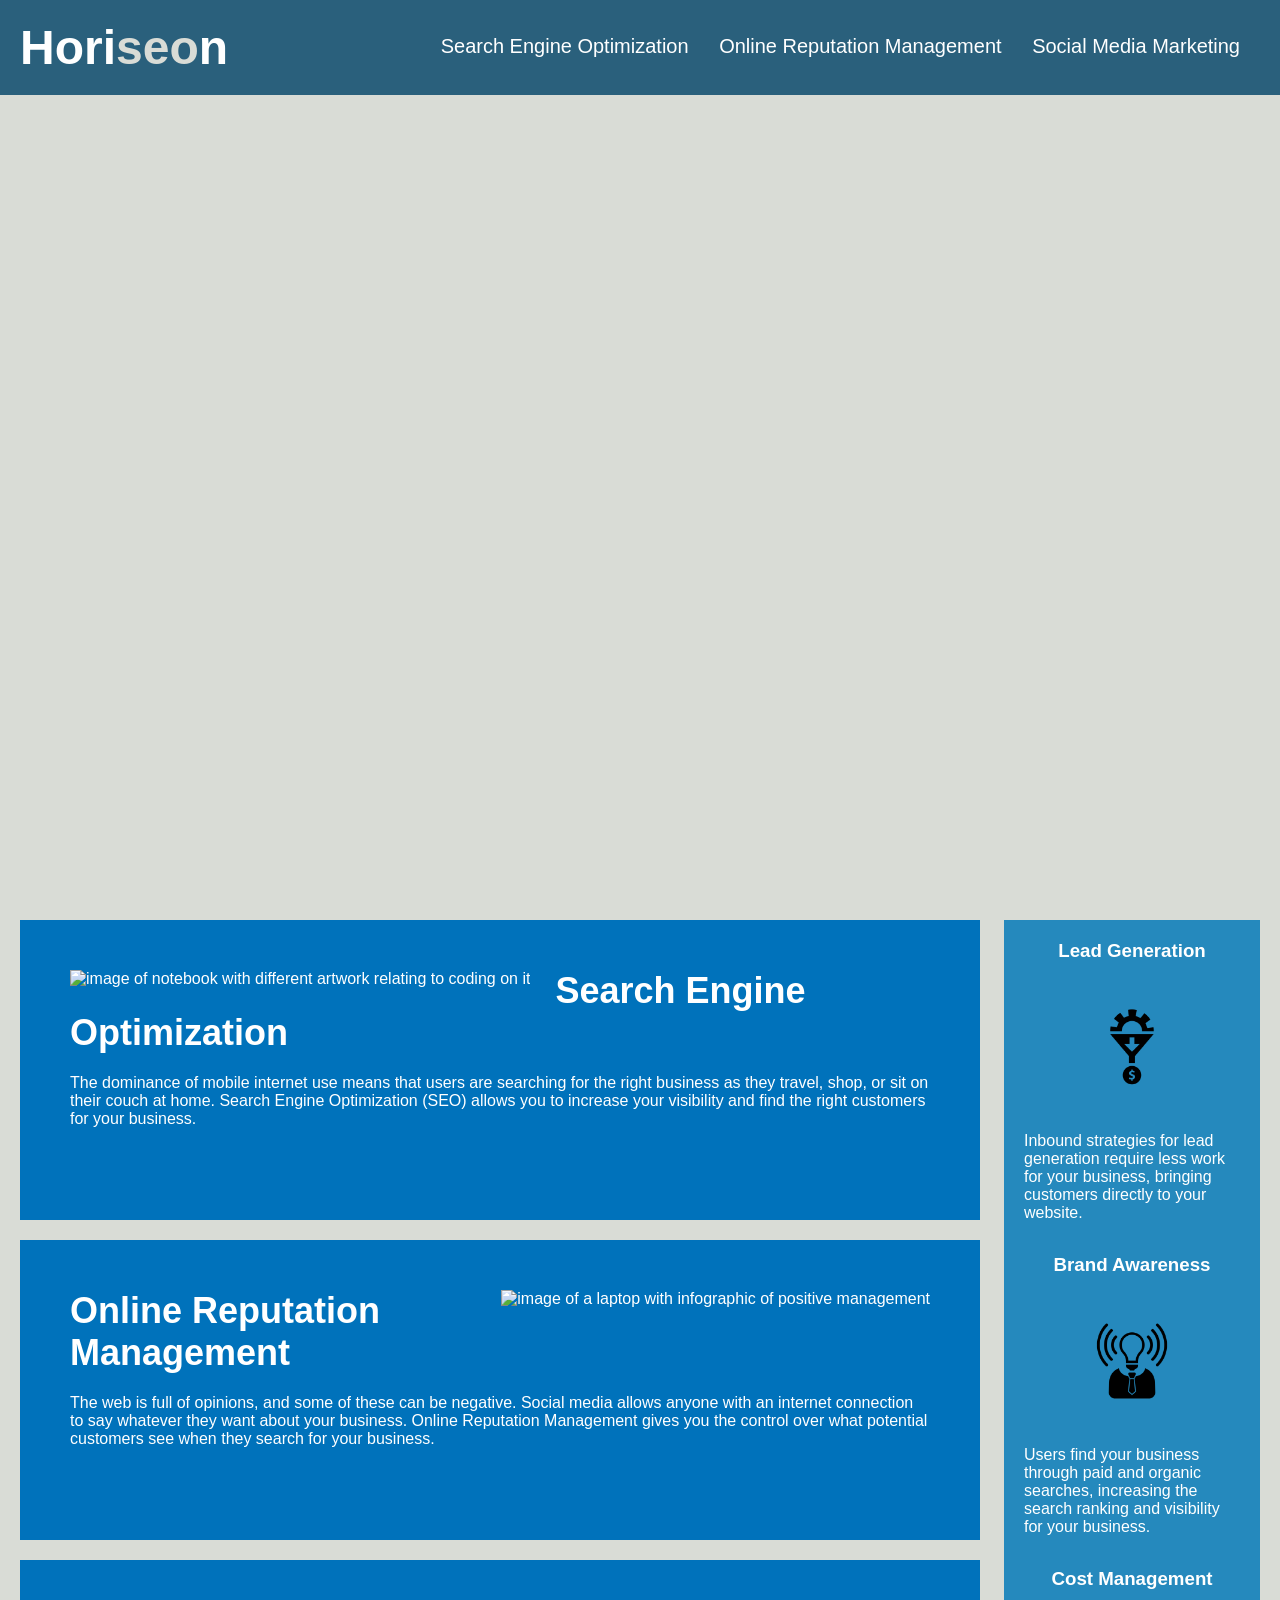
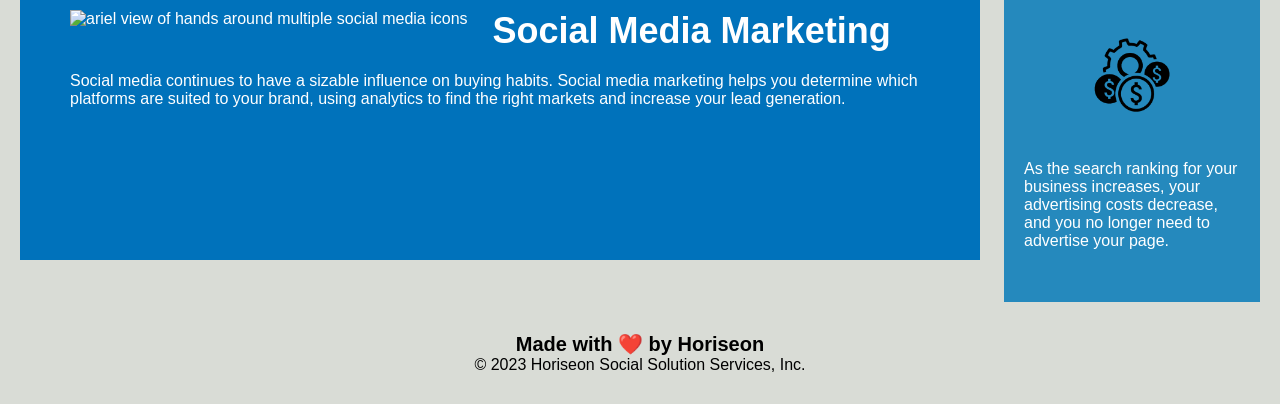
==== index.html @ 5e5a867f "reorganized file to main" ====
<!DOCTYPE html>
<html lang="en-us">

<head>
    <meta charset="UTF-8" />
    <link rel="stylesheet" href="./assets/css/style.css">
    <title>website</title>
</head>

<body>
    <div class="header">
        <h1>Hori<span class="seo">seo</span>n</h1>
        <div>
            <ul>
                <li>
                    <a href="#search-engine-optimization">Search Engine Optimization</a>
                </li>
                <li>
                    <a href="#online-reputation-management">Online Reputation Management</a>
                </li>
                <li>
                    <a href="#social-media-marketing">Social Media Marketing</a>
                </li>
            </ul>
        </div>
    </div>
    <div class="hero"></div>
    <div class="content">
        <!-- took out unused id tags and added alt text for images-->
        <div class="boxes">
            <img src="./assets/images/search-engine-optimization.jpg" class="float-left" alt="image of notebook with different artwork relating to coding on it"/>
            <h2>Search Engine Optimization</h2>
            <p>
                The dominance of mobile internet use means that users are searching for the right business as they travel, shop, or sit on their couch at home. Search Engine Optimization (SEO) allows you to increase your visibility and find the right customers for your business.
            </p>
        </div>
        <div class="boxes">
            <img src="./assets/images/online-reputation-management.jpg" class="float-right" alt="image of a laptop with infographic of positive management"/>
            <h2>Online Reputation Management</h2>
            <p>
                The web is full of opinions, and some of these can be negative. Social media allows anyone with an internet connection to say whatever they want about your business. Online Reputation Management gives you the control over what potential customers see when they search for your business.
            </p>
        </div>
        <div class="boxes"> 
            <img src="./assets/images/social-media-marketing.jpg" class="float-left" alt="ariel view of hands around multiple social media icons"/>
            <h2>Social Media Marketing</h2>
            <p>
                Social media continues to have a sizable influence on buying habits. Social media marketing helps you determine which platforms are suited to your brand, using analytics to find the right markets and increase your lead generation.
            </p>
        </div>
    </div>
    <div class="benefits">
        <div>
            <h3>Lead Generation</h3>
            <img src="./assets/images/lead-generation.png" alt="icon of a half a gear, downward arrow, and a dollar sign inside a circle"/>
            <p>
                Inbound strategies for lead generation require less work for your business, bringing customers directly to your website.
            </p>
        </div>
        <div>
            <h3>Brand Awareness</h3>
            <img src="./assets/images/brand-awareness.png" alt="a lightbulb with a shirt and tie giving off light"/>
            <p>
                Users find your business through paid and organic searches, increasing the search ranking and visibility for your business.
            </p>
        </div>
        <div>
            <h3>Cost Management</h3>
            <!-- removed closing tag for img -->
            <img src="./assets/images/cost-management.png" alt="cogs and money"/>
            <p>
                As the search ranking for your business increases, your advertising costs decrease, and you no longer need to advertise your page.
            </p>
        </div>
    </div>
    <div class="footer">
        <h2>Made with ❤️️ by Horiseon</h2>
        <p>
            &copy; 2023 Horiseon Social Solution Services, Inc.
        </p>
    </div>
</body>

</html>
---- assets/css/style.css ----
* {
    box-sizing: border-box;
    padding: 0;
    margin: 0;
}

body {
    background-color: #d9dcd6;
}

.header {
    padding: 20px;
    font-family: 'Trebuchet MS', 'Lucida Sans Unicode', 'Lucida Grande', 'Lucida Sans', Arial, sans-serif;
    background-color: #2a607c;
    color: #ffffff;
}

.header h1 {
    display: inline-block;
    font-size: 48px;
}


.header h1 .seo {
    color: #d9dcd6;
}

.header div {
    padding-top: 15px;
    margin-right: 20px;
    float: right;
    font-family: 'Gill Sans', 'Gill Sans MT', Calibri, 'Trebuchet MS', sans-serif;
    font-size: 20px;
}

/* consolidated elements */
.header div ul li {
    list-style-type: none;
    display: inline-block;
    margin-left: 25px;
}

a {
    color: #ffffff;
    text-decoration: none;
}

p {
    font-size: 16px;
}

.hero {
    height: 800px;
    width: 100%;
    margin-bottom: 25px;
    background-image: url("../images/digital-marketing-meeting.jpg");
    background-size: cover;
    background-position: center;
}

.float-left {
    float: left;
    margin-right: 25px;
}

.float-right {
    float: right;
    margin-left: 25px;
}

.content {
    width: 75%;
    display: inline-block;
    margin-left: 20px;
}

.benefits {
    margin-right: 20px;
    padding: 20px;
    clear: both;
    float: right;
    width: 20%;
    height: 100%;
    font-family: 'Gill Sans', 'Gill Sans MT', Calibri, 'Trebuchet MS', sans-serif;
    background-color: #2589bd;
}

/* combined benefit classes */
.benefits div {
    margin-bottom: 32px;
    color: #ffffff;
}

/* combined benefit h3 */
.benefits h3{
    margin-bottom: 10px;
    text-align: center;
}

/* combined img element for benefit */
.benefits img{
    display: block;
    margin: 10px auto;
    max-width: 150px;
}

/* consolidated boxes into a single class */
.boxes {
    margin-bottom: 20px;
    padding: 50px;
    height: 300px;
    font-family: 'Gill Sans', 'Gill Sans MT', Calibri, 'Trebuchet MS', sans-serif;
    background-color: #0072bb;
    color: #ffffff;
}

/* Combined classes for img size */

.boxes img {
    max-height: 200px;
}

/* consolidated h2 tags into boxes class */

.boxes h2 {
    margin-bottom: 20px;
    font-size: 36px;
}

.footer {
    padding: 30px;
    clear: both;
    font-family: 'Trebuchet MS', 'Lucida Sans Unicode', 'Lucida Grande', 'Lucida Sans', Arial, sans-serif;
    text-align: center;
}

.footer h2 {
    font-size: 20px;
}
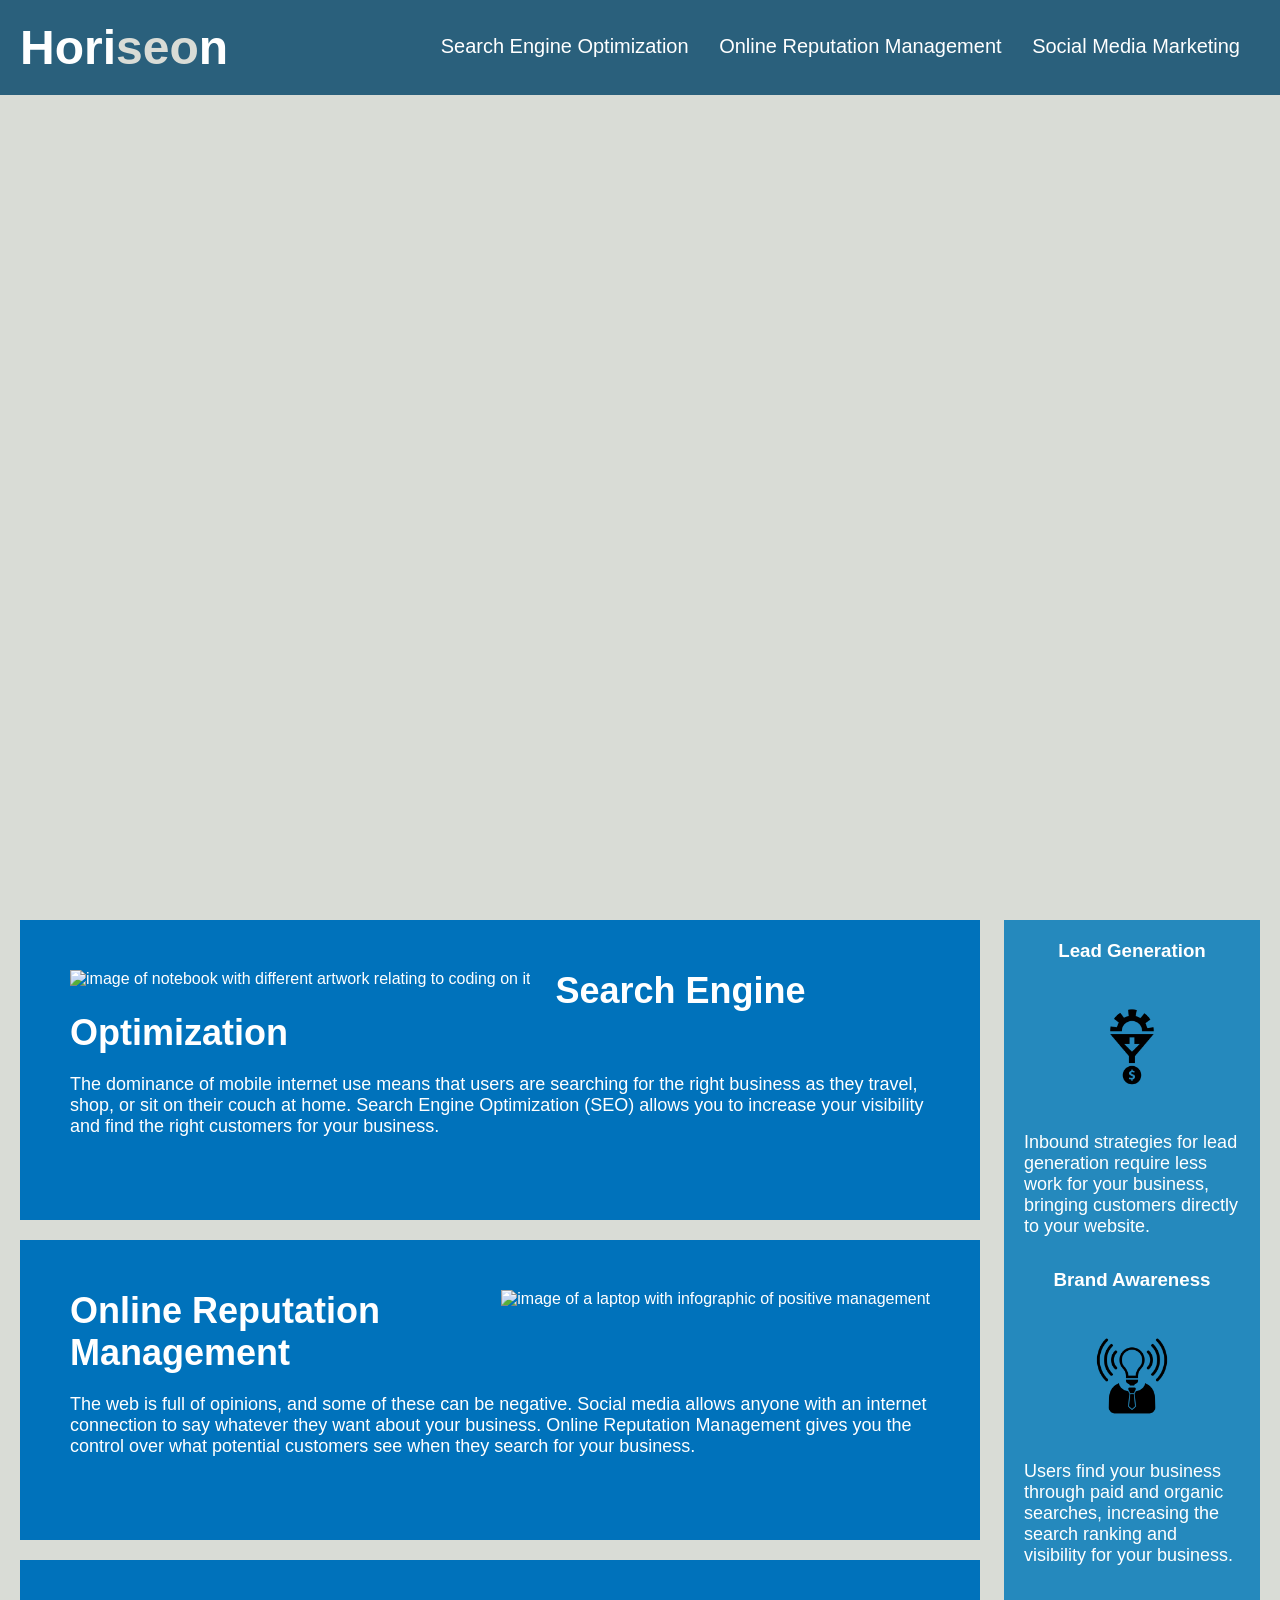
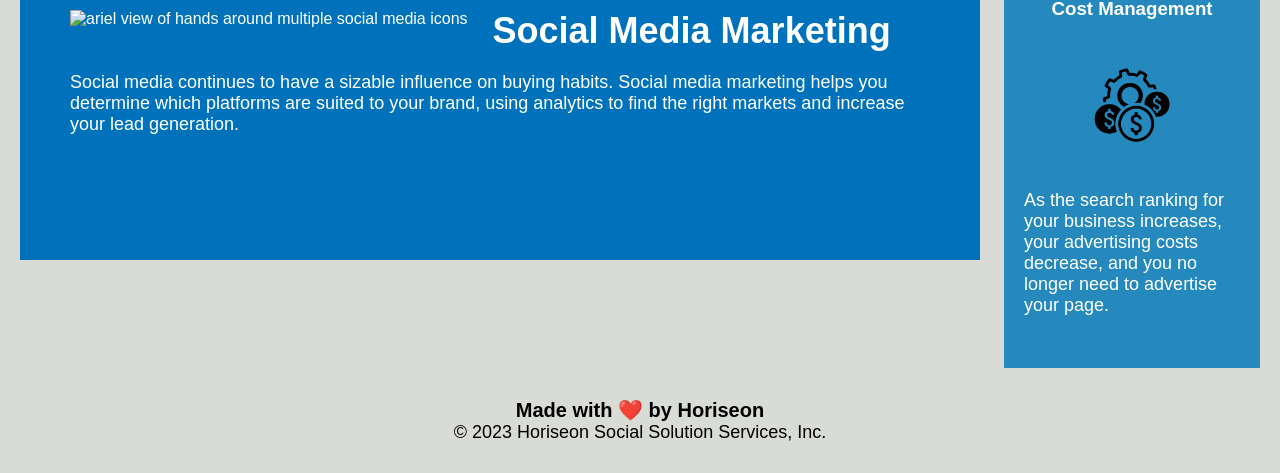
==== commit cec0da8d: "Added role for accesibility." ====
--- a/index.html
+++ b/index.html
@@ -10,21 +10,23 @@
 <body>
     <div class="header">
         <h1>Hori<span class="seo">seo</span>n</h1>
+        <!-- Added role call out for accessibility -->
         <div>
             <ul>
                 <li>
-                    <a href="#search-engine-optimization">Search Engine Optimization</a>
+                    <a href="#search-engine-optimization" role="button">Search Engine Optimization</a>
                 </li>
                 <li>
-                    <a href="#online-reputation-management">Online Reputation Management</a>
+                    <a href="#online-reputation-management" role="button">Online Reputation Management</a>
                 </li>
                 <li>
-                    <a href="#social-media-marketing">Social Media Marketing</a>
+                    <a href="#social-media-marketing" role="button">Social Media Marketing</a>
                 </li>
             </ul>
         </div>
     </div>
-    <div class="hero"></div>
+    <!-- Added role callout -->
+    <div class="hero" role="image"></div>
     <div class="content">
         <!-- took out unused id tags and added alt text for images-->
         <div class="boxes">
--- a/assets/css/style.css
+++ b/assets/css/style.css
@@ -46,7 +46,7 @@
 }
 
 p {
-    font-size: 16px;
+    font-size: 18px;
 }
 
 .hero {
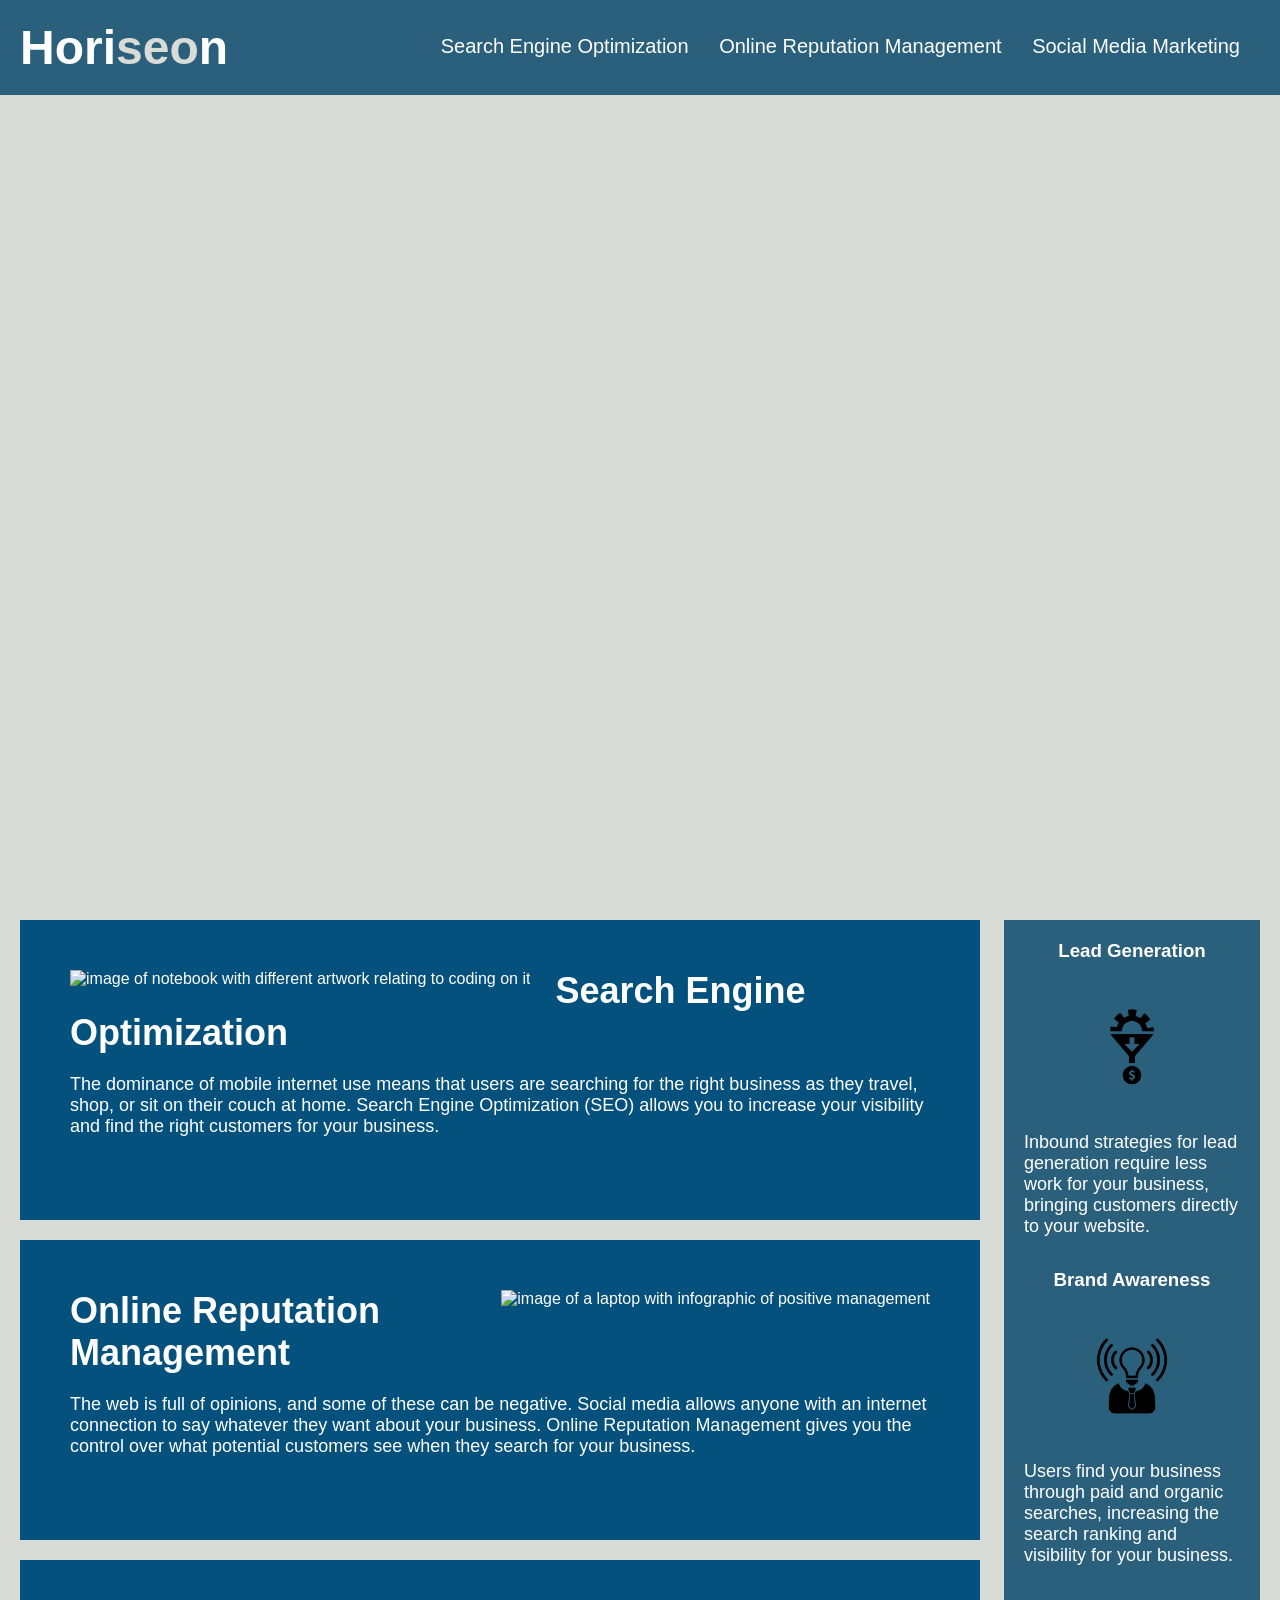
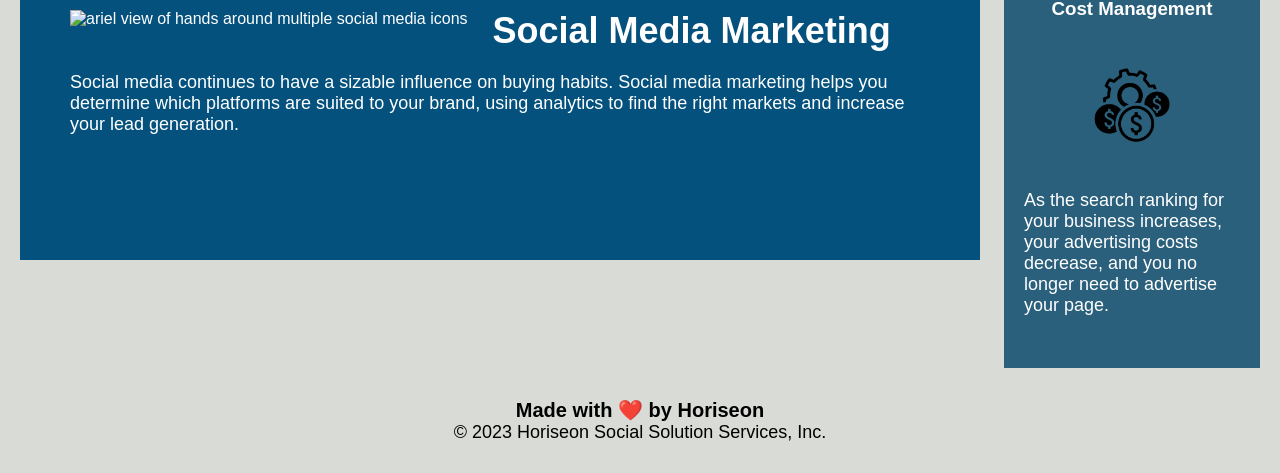
==== commit b59d02e4: "updated colors for accesibilites alongside role callouts" ====
--- a/index.html
+++ b/index.html
@@ -4,11 +4,11 @@
 <head>
     <meta charset="UTF-8" />
     <link rel="stylesheet" href="./assets/css/style.css">
-    <title>website</title>
+    <title> Horiseon </title>
 </head>
 
 <body>
-    <div class="header">
+    <div class="header" role="contentinfo">
         <h1>Hori<span class="seo">seo</span>n</h1>
         <!-- Added role call out for accessibility -->
         <div>
--- a/assets/css/style.css
+++ b/assets/css/style.css
@@ -82,7 +82,7 @@
     width: 20%;
     height: 100%;
     font-family: 'Gill Sans', 'Gill Sans MT', Calibri, 'Trebuchet MS', sans-serif;
-    background-color: #2589bd;
+    background-color: #2a607c;
 }
 
 /* combined benefit classes */
@@ -110,7 +110,7 @@
     padding: 50px;
     height: 300px;
     font-family: 'Gill Sans', 'Gill Sans MT', Calibri, 'Trebuchet MS', sans-serif;
-    background-color: #0072bb;
+    background-color: #04517e;
     color: #ffffff;
 }
 
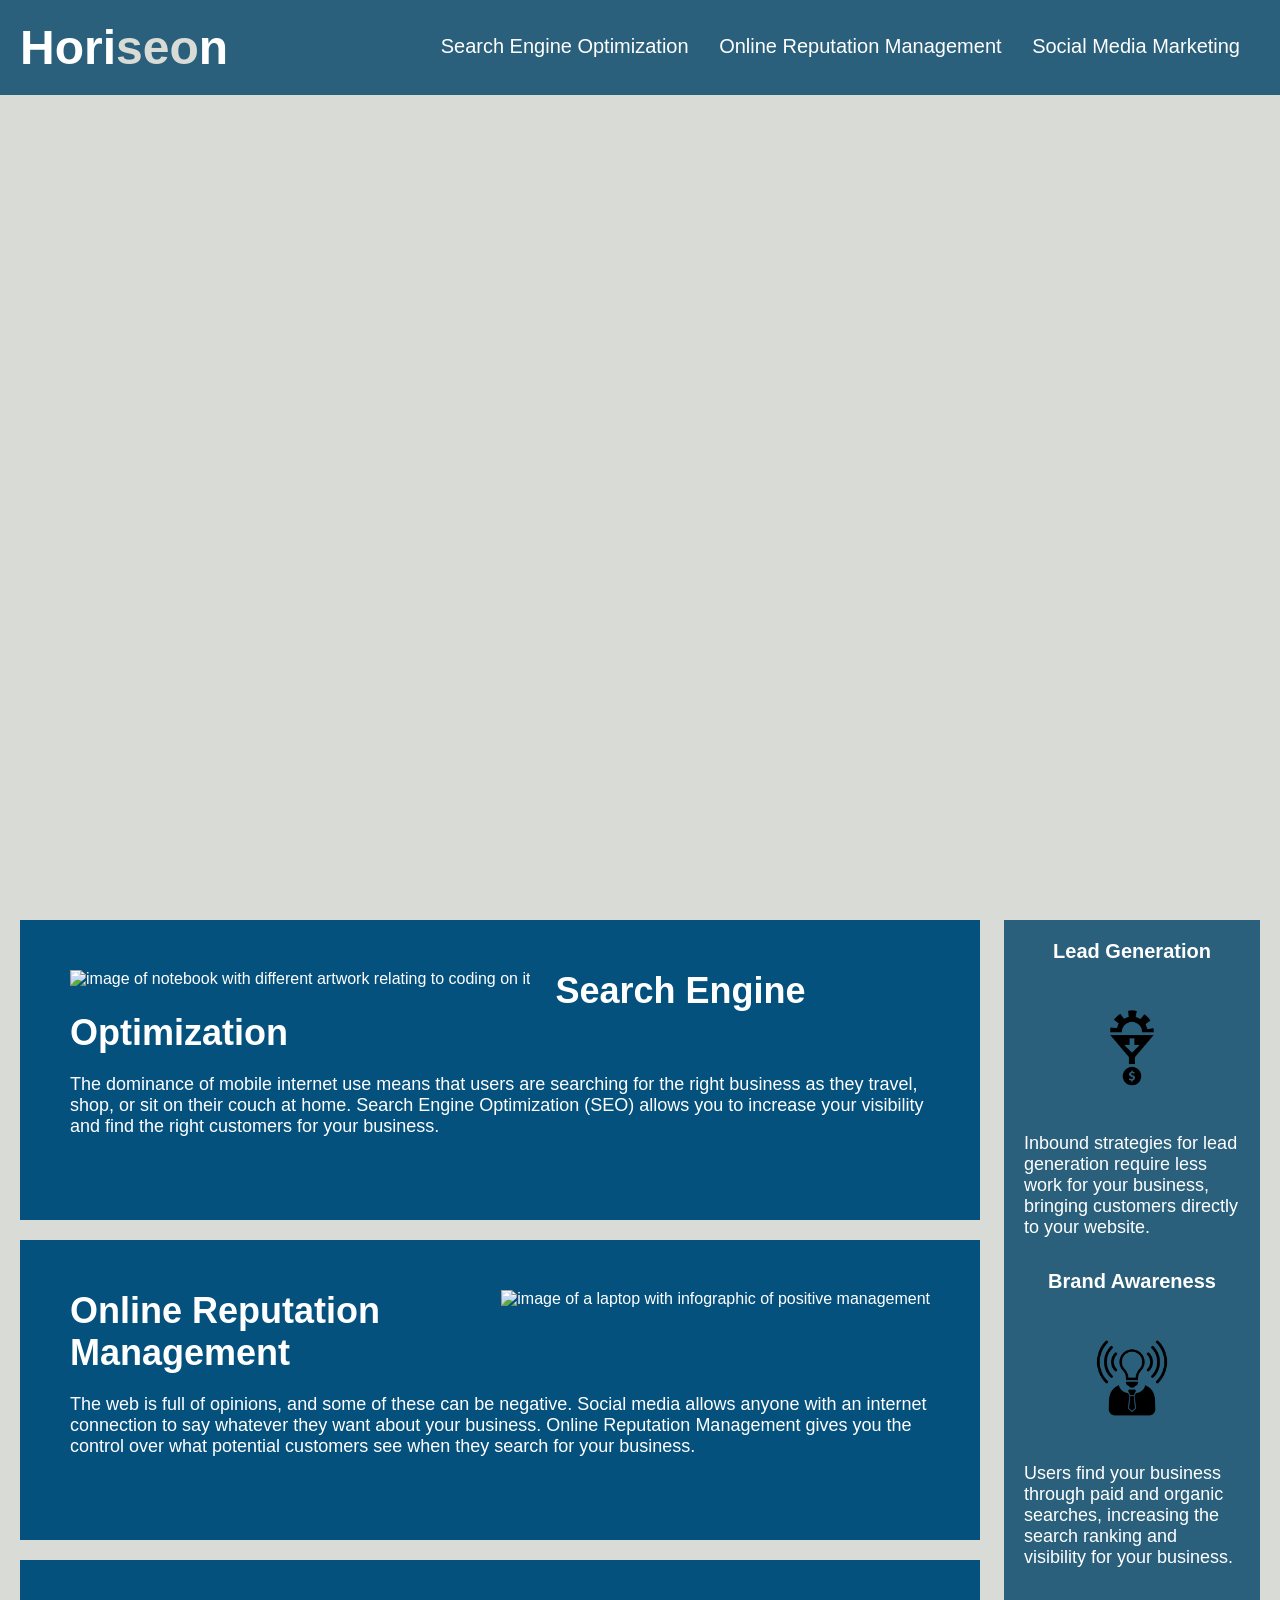
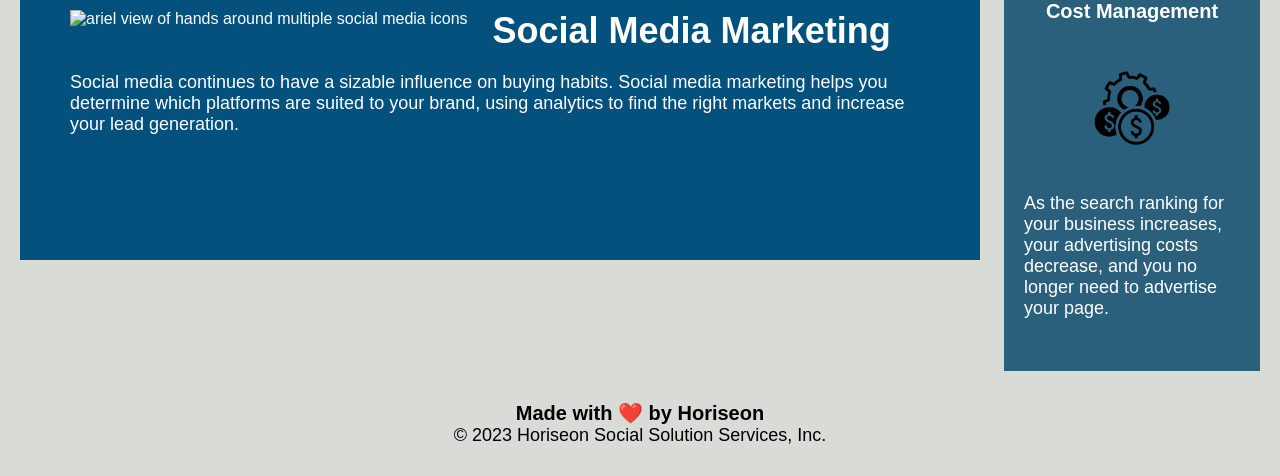
==== commit e3282c6e: "Updated README.md file" ====
--- a/index.html
+++ b/index.html
@@ -4,7 +4,7 @@
 <head>
     <meta charset="UTF-8" />
     <link rel="stylesheet" href="./assets/css/style.css">
-    <title> Horiseon </title>
+    <title> Horiseon - Landing Page </title>
 </head>
 
 <body>
--- a/assets/css/style.css
+++ b/assets/css/style.css
@@ -74,6 +74,7 @@
     margin-left: 20px;
 }
 
+/* Changed the background-color to an accesible color */
 .benefits {
     margin-right: 20px;
     padding: 20px;
@@ -91,10 +92,12 @@
     color: #ffffff;
 }
 
-/* combined benefit h3 */
+/* combined benefit h3 and increased font size of h3 for visibility */
 .benefits h3{
     margin-bottom: 10px;
     text-align: center;
+    font-size: 20px;
+
 }
 
 /* combined img element for benefit */
@@ -105,6 +108,7 @@
 }
 
 /* consolidated boxes into a single class */
+/* Changed the background-color to an accesible color */
 .boxes {
     margin-bottom: 20px;
     padding: 50px;
@@ -132,8 +136,10 @@
     clear: both;
     font-family: 'Trebuchet MS', 'Lucida Sans Unicode', 'Lucida Grande', 'Lucida Sans', Arial, sans-serif;
     text-align: center;
+
 }
 
 .footer h2 {
     font-size: 20px;
+
 }
